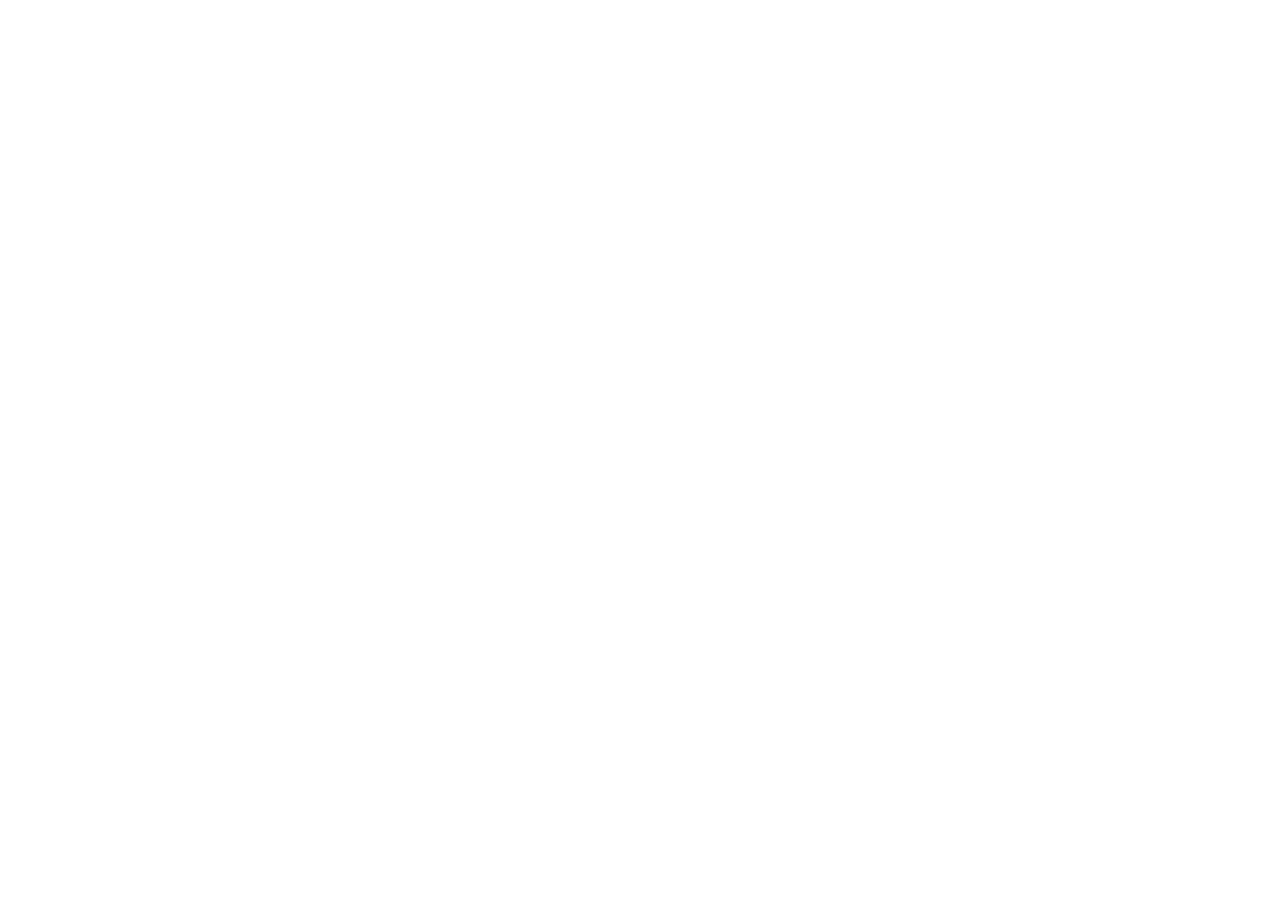
==== worlds/index.html @ 33191c0e "player animation" ====
<!DOCTYPE html>
<html lang="en">
<head>
    <meta charset="utf-8">
    <title>Simple Canvas Game</title>
    <link rel="stylesheet" type="text/css" href="css/style.css">
</head>
<body>
<noscript>
    <p>For full functionality of this page it is necessary to enable JavaScript.
        Here are the <a href="http://www.enable-javascript.com/" target="_blank">
            instructions how to enable JavaScript in your web browser</a>.</p>
</noscript>
<script src="js/sprite.js"></script>
<script src="js/util.js"></script>
<script src="js/gui.js"></script>
<script src="js/enemy.js"></script>
<script src="js/player.js"></script>
<script src="js/world.js"></script>
<script src="js/game.js"></script>
</body>
</html>
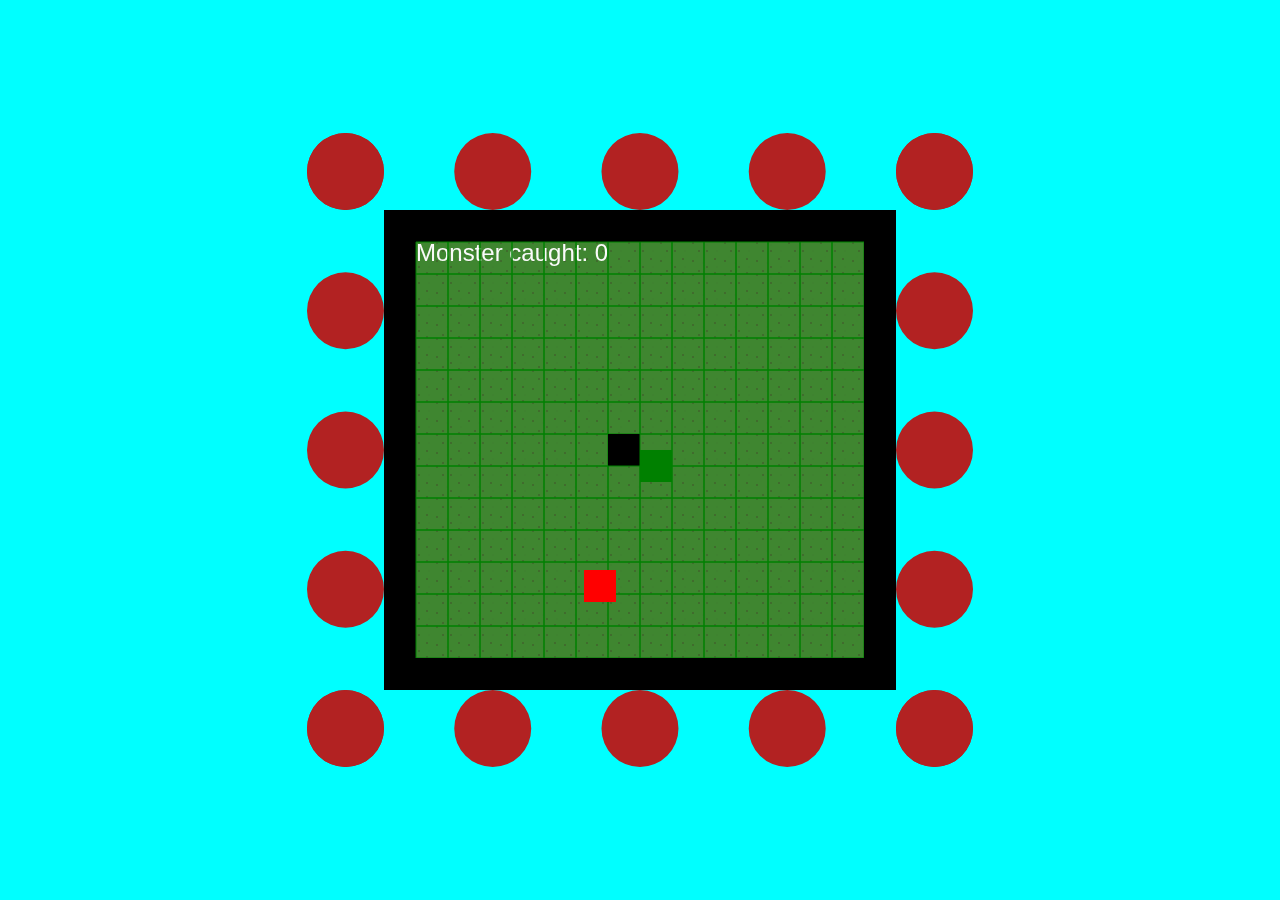
==== commit 88cdc2e8: "with gamestatemanager and mouseclik event" ====
--- a/worlds/index.html
+++ b/worlds/index.html
@@ -6,17 +6,20 @@
     <link rel="stylesheet" type="text/css" href="css/style.css">
 </head>
 <body>
-<noscript>
-    <p>For full functionality of this page it is necessary to enable JavaScript.
-        Here are the <a href="http://www.enable-javascript.com/" target="_blank">
-            instructions how to enable JavaScript in your web browser</a>.</p>
-</noscript>
-<script src="js/sprite.js"></script>
-<script src="js/util.js"></script>
-<script src="js/gui.js"></script>
-<script src="js/enemy.js"></script>
-<script src="js/player.js"></script>
-<script src="js/world.js"></script>
-<script src="js/game.js"></script>
+    <noscript>
+        <p>For full functionality of this page it is necessary to enable JavaScript.
+            Here are the <a href="http://www.enable-javascript.com/" target="_blank">
+                instructions how to enable JavaScript in your web browser</a>.</p>
+    </noscript>
+
+    <script src="js/sprite.js"></script>
+    <script src="js/states.js"></script>
+    <script src="js/util.js"></script>
+    <script src="js/gui.js"></script>
+    <script src="js/enemy.js"></script>
+    <script src="js/player.js"></script>
+    <script src="js/world.js"></script>
+    <script src="js/game.js"></script>
+
 </body>
 </html>--- a/worlds/css/style.css
+++ b/worlds/css/style.css
@@ -0,0 +1,37 @@
+body{
+
+    background-color: cyan;
+
+    /*background-image: url("../img/p.jpg");*/
+    /*background-size: 100%, 100%;*/
+    /*background-repeat: repeat-x;*/
+    /*background-blend-mode: color-dodge;*/
+}
+
+canvas {
+    display: block;
+    position: absolute;
+    margin: auto;
+    top: 0;
+    bottom: 0;
+    left: 0;
+    right: 0;
+    background:transparent;
+    /*border: 25px dotted white;*/
+    /*outline: thick solid #00ff00";*/
+    outline-style: dotted;
+    outline-width: 77px;
+    outline-color: firebrick;
+
+    background-color: #69D2E7;
+    /*outline: 10px dashed #E0E4CC;*/
+    box-shadow: 0 0 0 10px #red;
+    /*animation: 1s animateBorderOne ease infinite;*/
+}
+
+@keyframes animateBorderOne {
+    to {
+        outline-color: #69D2E7;
+        box-shadow: 0 0 0 77px #E0E4CC;
+    }
+}
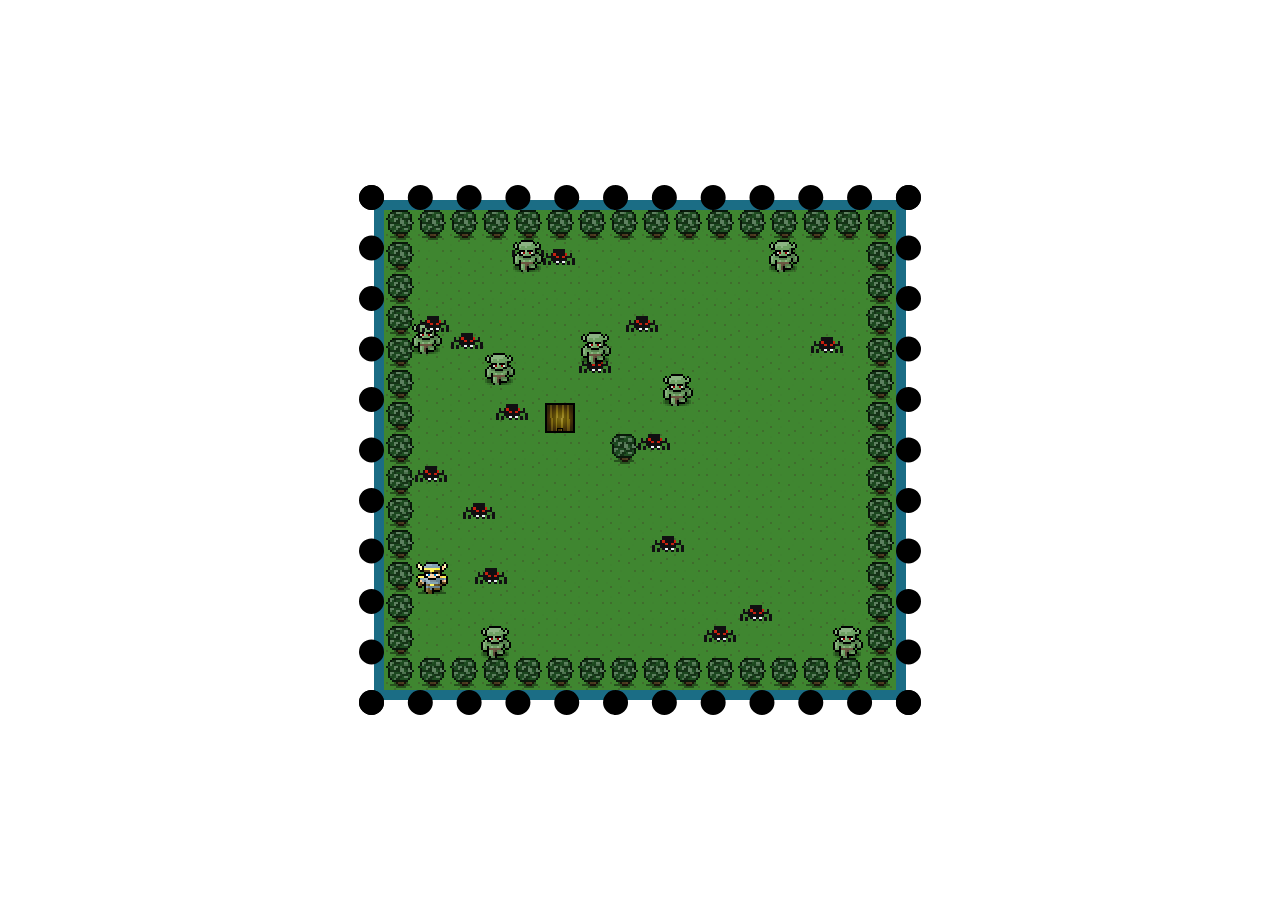
==== commit dd7faf73: "more updates" ====
--- a/worlds/index.html
+++ b/worlds/index.html
@@ -2,7 +2,7 @@
 <html lang="en">
 <head>
     <meta charset="utf-8">
-    <title>Simple Canvas Game</title>
+    <title>Jose Vives Iznardo</title>
     <link rel="stylesheet" type="text/css" href="css/style.css">
 </head>
 <body>
--- a/worlds/css/style.css
+++ b/worlds/css/style.css
@@ -1,6 +1,9 @@
 body{
 
-    background-color: cyan;
+    /*background-color: cyan;*/
+
+    background-image: url("../img/bg.jpg");
+    background-size: 7%;
 
     /*background-image: url("../img/p.jpg");*/
     /*background-size: 100%, 100%;*/
@@ -16,22 +19,22 @@
     bottom: 0;
     left: 0;
     right: 0;
-    background:transparent;
+    /*background:transparent;*/
     /*border: 25px dotted white;*/
     /*outline: thick solid #00ff00";*/
     outline-style: dotted;
-    outline-width: 77px;
-    outline-color: firebrick;
+    outline-width: 25px;
+    outline-color: black;
 
-    background-color: #69D2E7;
+    /*background-color: red;*/
     /*outline: 10px dashed #E0E4CC;*/
-    box-shadow: 0 0 0 10px #red;
+    box-shadow: 0 0 0 10px #1b6d85;
     /*animation: 1s animateBorderOne ease infinite;*/
 }
 
 @keyframes animateBorderOne {
     to {
         outline-color: #69D2E7;
-        box-shadow: 0 0 0 77px #E0E4CC;
+        box-shadow: 0 0 0 13px #E0E4CC;
     }
 }
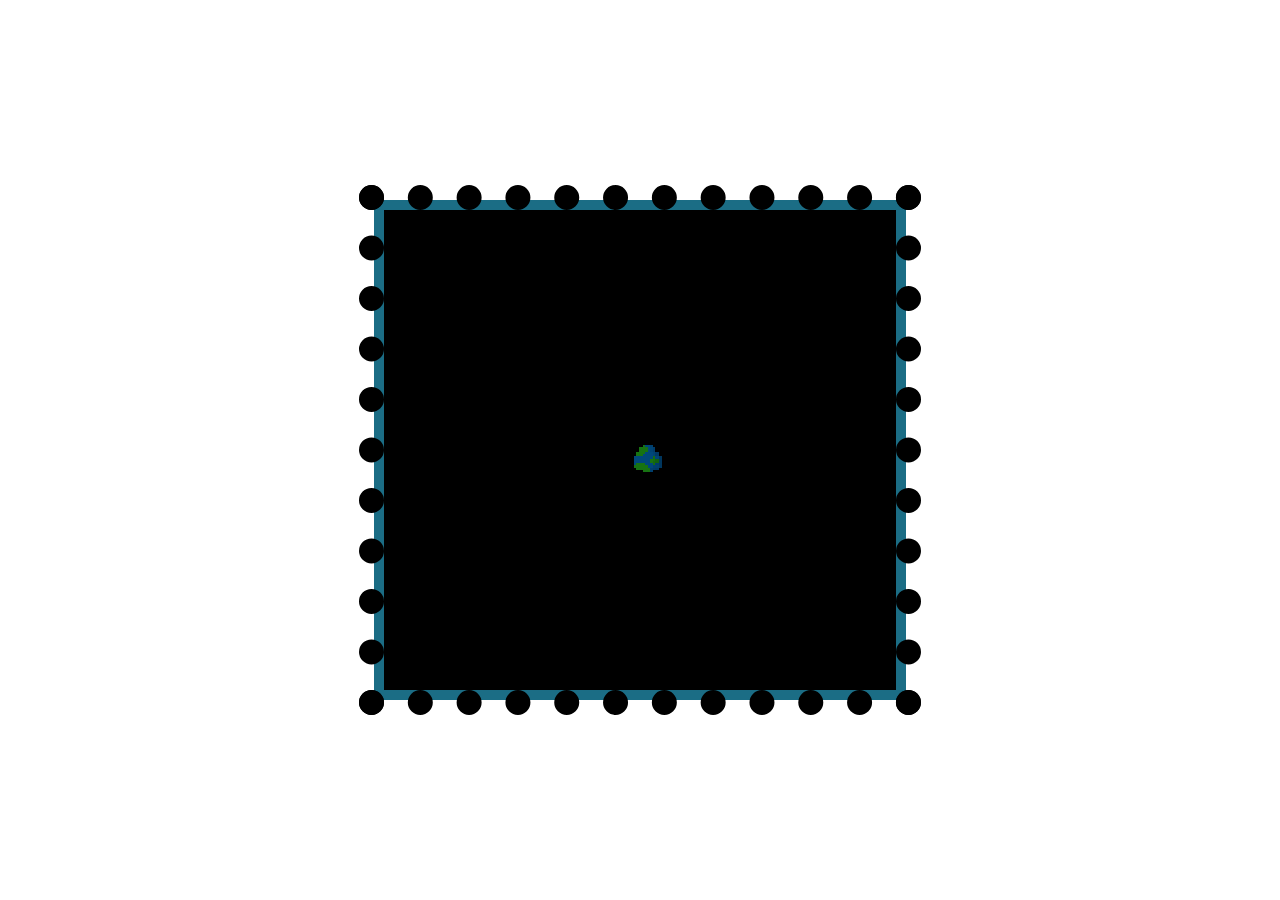
==== commit a0e9a9d8: "high score and lot new features" ====
--- a/worlds/index.html
+++ b/worlds/index.html
@@ -20,6 +20,7 @@
     <script src="js/player.js"></script>
     <script src="js/world.js"></script>
     <script src="js/game.js"></script>
-
+    <audio id="audio_kill" src="img/kill.wav"></audio>
+    <audio id="audio_next_level" src="img/audio_next_level.wav"></audio>
 </body>
 </html>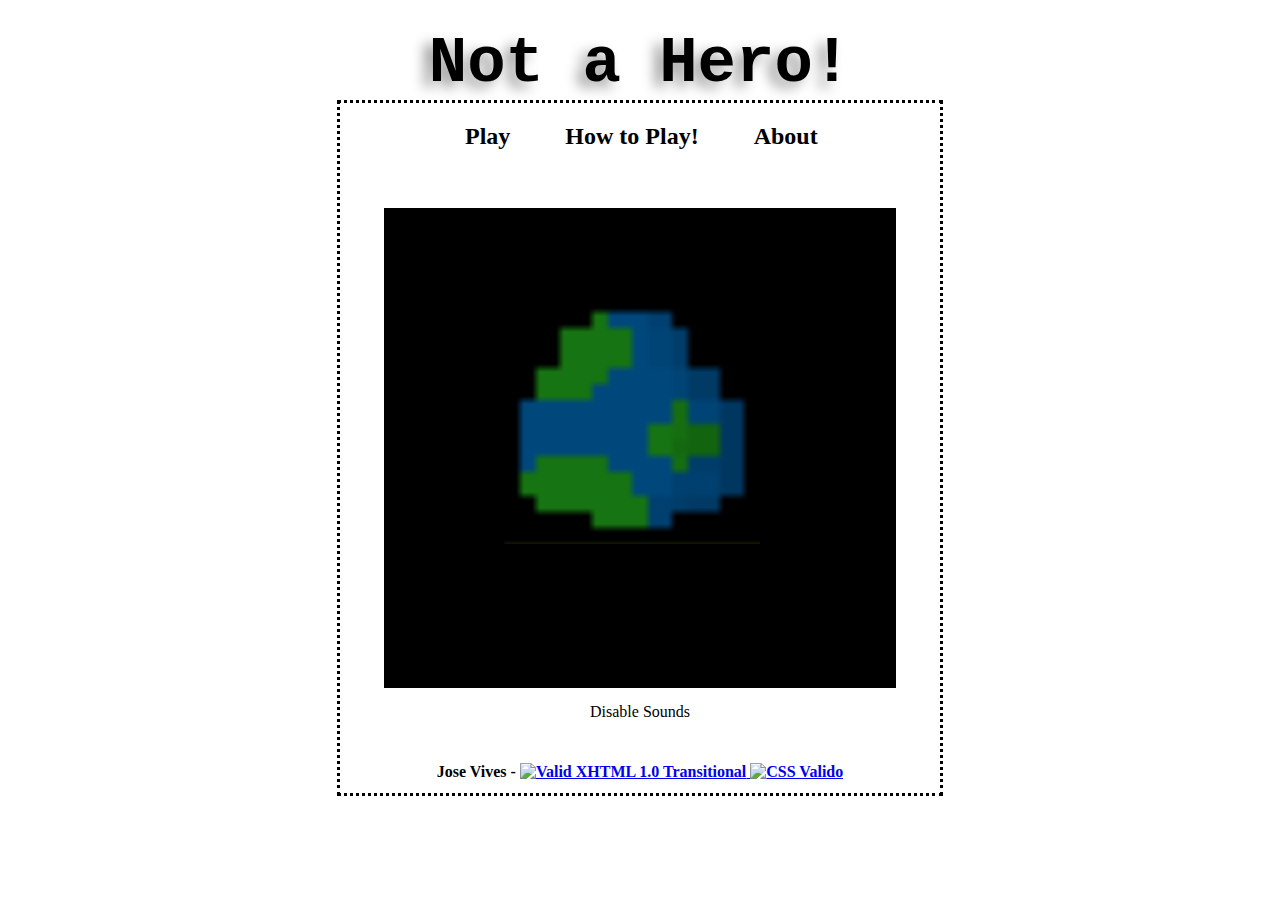
==== commit 3cfc3a36: "website upgraded" ====
--- a/worlds/index.html
+++ b/worlds/index.html
@@ -1,26 +1,61 @@
-<!DOCTYPE html>
-<html lang="en">
+
+<!DOCTYPE html PUBLIC "-//W3C//DTD XHTML 1.0 Transitional//EN"
+        "http://www.w3.org/TR/xhtml1/DTD/xhtml1-transitional.dtd">
+<html xmlns="http://www.w3.org/1999/xhtml">
+
 <head>
-    <meta charset="utf-8">
-    <title>Jose Vives Iznardo</title>
-    <link rel="stylesheet" type="text/css" href="css/style.css">
+    <title>Not a Hero! - Index</title>
+    <link rel="stylesheet" type="text/css" href="css/style.css" />
+    <meta http-equiv="content-type" content="text/html;charset=utf-8" />
+    <style>
+        td{
+            margin: 3px;
+        }
+    </style>
 </head>
-<body>
-    <noscript>
-        <p>For full functionality of this page it is necessary to enable JavaScript.
-            Here are the <a href="http://www.enable-javascript.com/" target="_blank">
-                instructions how to enable JavaScript in your web browser</a>.</p>
-    </noscript>
-
-    <script src="js/sprite.js"></script>
-    <script src="js/states.js"></script>
-    <script src="js/util.js"></script>
-    <script src="js/gui.js"></script>
-    <script src="js/enemy.js"></script>
-    <script src="js/player.js"></script>
-    <script src="js/world.js"></script>
-    <script src="js/game.js"></script>
-    <audio id="audio_kill" src="img/kill.wav"></audio>
-    <audio id="audio_next_level" src="img/audio_next_level.wav"></audio>
+<body onload="load()">
+<div class="header">Not a Hero!</div>
+<div class="web">
+    <div class="menu">
+        <ul class="ulmenu">
+            <li><a href="index.html">Play</a></li>
+            <li><a href="manual.html">How to Play!</a></li>
+            <li><a href="about.html">About</a></li>
+        </ul>
+    </div>
+    <div class="content">
+        <div id="contenido" class="contenido">
+            <div id="canvas">
+                <noscript>
+                    <p>For full functionality of this page it is necessary to enable JavaScript.
+                        Here are the <a href="http://www.enable-javascript.com/" target="_blank">
+                            instructions how to enable JavaScript in your web browser</a>.</p>
+                </noscript>
+                <script src="js/sprite.js"></script>
+                <script src="js/states.js"></script>
+                <script src="js/util.js"></script>
+                <script src="js/gui.js"></script>
+                <script src="js/enemy.js"></script>
+                <script src="js/player.js"></script>
+                <script src="js/world.js"></script>
+                <script src="js/game.js"></script>
+                <audio id="audio_kill" src="img/kill.wav"></audio>
+                <audio id="sound_explosion" src="img/explosion.wav"></audio>
+                <audio id="audio_next_level" src="img/audio_next_level.wav"></audio>
+            </div>
+            <div style="clear: both;"></div>
+            <div id="mute" onclick="muteSound()" class="mute">Disable Sounds</div>
+        </div>
+    </div>
+    <div class="footer">
+        Jose Vives -
+        <a href="http://validator.w3.org/check?uri=referer">
+            <img style="border:0;width:44px;height:15px" src="http://www.w3.org/Icons/valid-xhtml10" alt="Valid XHTML 1.0 Transitional" />
+        </a>
+        <a href="http://jigsaw.w3.org/css-validator/check/referer">
+            <img style="border:0;width:44px;height:15px" src="http://jigsaw.w3.org/css-validator/images/vcss-blue" alt="CSS Valido" />
+        </a>
+    </div>
+</div>
 </body>
 </html>--- a/worlds/css/style.css
+++ b/worlds/css/style.css
@@ -1,40 +1,255 @@
-body{
-
-    /*background-color: cyan;*/
-
-    background-image: url("../img/bg.jpg");
-    background-size: 7%;
-
-    /*background-image: url("../img/p.jpg");*/
-    /*background-size: 100%, 100%;*/
-    /*background-repeat: repeat-x;*/
-    /*background-blend-mode: color-dodge;*/
-}
-
-canvas {
+/*body{*/
+
+    /*background-color: #2b669a;*/
+
+    /*!*background-image: url("../img/bg.jpg");*!*/
+    /*!*background-size: 7%;*!*/
+
+    /*!*background-image: url("../img/p.jpg");*!*/
+    /*!*background-size: 100%, 100%;*!*/
+    /*!*background-repeat: repeat-x;*!*/
+    /*!*background-blend-mode: color-dodge;*!*/
+/*}*/
+
+/*canvas {*/
+    /*display: block;*/
+    /*position: absolute;*/
+    /*margin: auto;*/
+    /*top: 0;*/
+    /*bottom: 0;*/
+    /*left: 0;*/
+    /*right: 0;*/
+    /*!*background:transparent;*!*/
+    /*!*border: 25px dotted white;*!*/
+    /*!*outline: thick solid #00ff00";*!*/
+    /*outline-style: dotted;*/
+    /*outline-width: 25px;*/
+    /*outline-color: black;*/
+
+    /*!*background-color: red;*!*/
+    /*!*outline: 10px dashed #E0E4CC;*!*/
+    /*box-shadow: 0 0 0 10px #1b6d85;*/
+    /*!*animation: 1s animateBorderOne ease infinite;*!*/
+/*}*/
+
+/*@keyframes animateBorderOne {*/
+    /*to {*/
+        /*outline-color: #69D2E7;*/
+        /*box-shadow: 0 0 0 13px #E0E4CC;*/
+    /*}*/
+/*}*/
+
+body {
+    background-image: url('../img/background.jpg');
+    background-repeat: no-repeat;
+    background-attachment: fixed;
+    background-size: cover;
+    background-position: center;
+    padding-top:20px;
+}
+.header {
+    width: 100%;
+    border: 0px solid yellow;
+    margin:auto;
+    font-family: "Courier New", Times, serif;
+    font-size:400%;
+    font-weight:bold;
+    text-align:center;
+    text-shadow: -8px 6px 13px rgba(150, 150, 150, 1);
+}
+.web {
+    background-color: white;
+    width: 600px;
+    margin: auto;
+    border: 3px dotted black;
+}
+canvas{
+    padding-left: 0;
+    padding-right: 0;
+    margin-left: auto;
+    margin-right: auto;
     display: block;
-    position: absolute;
-    margin: auto;
-    top: 0;
-    bottom: 0;
-    left: 0;
-    right: 0;
-    /*background:transparent;*/
-    /*border: 25px dotted white;*/
-    /*outline: thick solid #00ff00";*/
-    outline-style: dotted;
-    outline-width: 25px;
-    outline-color: black;
-
-    /*background-color: red;*/
-    /*outline: 10px dashed #E0E4CC;*/
-    box-shadow: 0 0 0 10px #1b6d85;
-    /*animation: 1s animateBorderOne ease infinite;*/
-}
-
-@keyframes animateBorderOne {
-    to {
-        outline-color: #69D2E7;
-        box-shadow: 0 0 0 13px #E0E4CC;
-    }
-}
+}
+.menu {
+    border: 0px solid red;
+    height: 30px;
+    margin:auto;
+    width:75%;
+    padding-top:15px;
+}
+.content {
+    border: 0px solid green;
+    padding:5%;
+}
+.contenido {
+    border: 0px solid yellow;
+    margin-top: 30px;
+}
+.footer {
+    font-weight: bold;
+    text-align: center;
+    border: 0px solid red;
+    padding: 2%;
+}
+/************/
+/* Menu CSS */
+/************/
+ul.ulmenu {
+    list-style: none outside none;
+    margin: 0;
+    padding: 0;
+    width:100%;
+    padding-left: 5%;
+    font-size: 150%;
+}
+ul.ulmenu li {
+    /*background: #fff url("Home2.png") no-repeat 5% 50%;*/
+    background-size: 16px 16px;
+    float: left;
+    border: 0px solid red;
+    margin-right: 5%;
+    padding-left:5%;
+}
+ul.ulmenu li:hover{
+    /*background-image:url("Home1.png");*/
+}
+ul.ulmenu li a {
+    font-weight: bold;
+    color: black;
+    text-decoration: none;
+    display:block;
+    padding: 5px 5px;
+}
+ul.ulmenu li a:hover {
+    color: red;
+}
+/*****************/
+/*   Table Links */
+/*****************/
+.CSSTable {}
+.CSSTable table {
+    width: 100%;
+    border: 0px solid red;
+    text-align: center;
+    font-size: 200%;
+}
+.CSSTable td{
+    background-color:#FAFAFA;
+    height: 50px;
+    margin: 10px;
+}
+.CSSTable td:hover{ background-color:#F2F2F2; }
+.CSSTable a{ text-decoration:none; color:black; display:block; }
+/************/
+/*	About	*/
+/************/
+.image {
+    float: right;
+    border: 0px solid pink;
+    width: 40%;
+}
+.image img{
+    width: 100%;
+    height: 100%;
+}
+.about {
+    padding: 5px;
+    text-align: justify;
+    border: 0px solid red;
+    width: 55%;
+}
+.contact {
+    margin-top: 15px;
+    padding: 5px;
+    border: 0px solid green;
+    text-align: center;
+    width: 55%;
+}
+.contact a{
+    text-decoration: none;
+    font-family: "Courier New", Times, serif;
+    color: black;
+}
+.oculto{ display: none; }
+
+.bomb{   background: url(../img/sprite.png) -96px 0px no-repeat; }
+.zombie{
+    background: url(../img/sprite.png) 0px -32px no-repeat;
+    animation: zombie .8s steps(2) infinite;
+}
+.spider{ background: url(../img/sprite.png) 0px -128px no-repeat; }
+.player{
+    background-image: url(../img/sprite.png);
+    animation: player .8s steps(2) infinite;
+}
+
+.itemDescription{
+    /*padding: 5px;*/
+    /*text-align: left;*/
+    border: 1px solid red;
+    /*width: 100%;*/
+    /*float: left;*/
+}
+.item{
+    border: 0px solid pink;
+    width: 32px;
+    height: 32px;
+    margin: 5px;
+    /*margin-top: 70px;*/
+}
+.gameTitle{
+     background: url(../img/sprite.png) -64px -170px no-repeat;
+     border: 0px solid red;
+    height: 85px;
+    width: 190px;
+ }
+.extraMargin{
+    margin-top: -15px;
+}
+.itemTitulo{
+    padding: 5px;
+    text-align: justify;
+    border: 0px solid green;
+}
+.imageLeft{
+    float: left;
+}
+.imageRight{ float:right;}
+.itemValue{
+    padding: 5px;
+    text-align: justify;
+    border: 0px solid blue;
+
+    font-weight: normal;
+    color: #000000;
+    letter-spacing: 1pt;
+    word-spacing: 2pt;
+    font-size: 20px;
+    text-align: justify;
+    /*font-family: times new roman, times, serif;*/
+    line-height: 1;
+
+
+}
+@keyframes player {
+    100% { background-position: -64px 0px; }
+}
+@keyframes zombie {
+    100% { background-position: -64px -32px; }
+}
+.shadow{
+    -webkit-box-shadow: 10px 10px 36px 0px rgba(0,0,0,0.75);
+    -moz-box-shadow: 10px 10px 36px 0px rgba(0,0,0,0.75);
+    box-shadow: 10px 10px 36px 0px rgba(0,0,0,0.75);
+}
+
+.fill{ width: 100%; }
+.pad { padding: 20px; }
+.mute{
+    border: 0px solid red;
+    margin-top: 15px;
+    text-align: center;
+}
+.tiny{
+    font-size: 3px;
+}